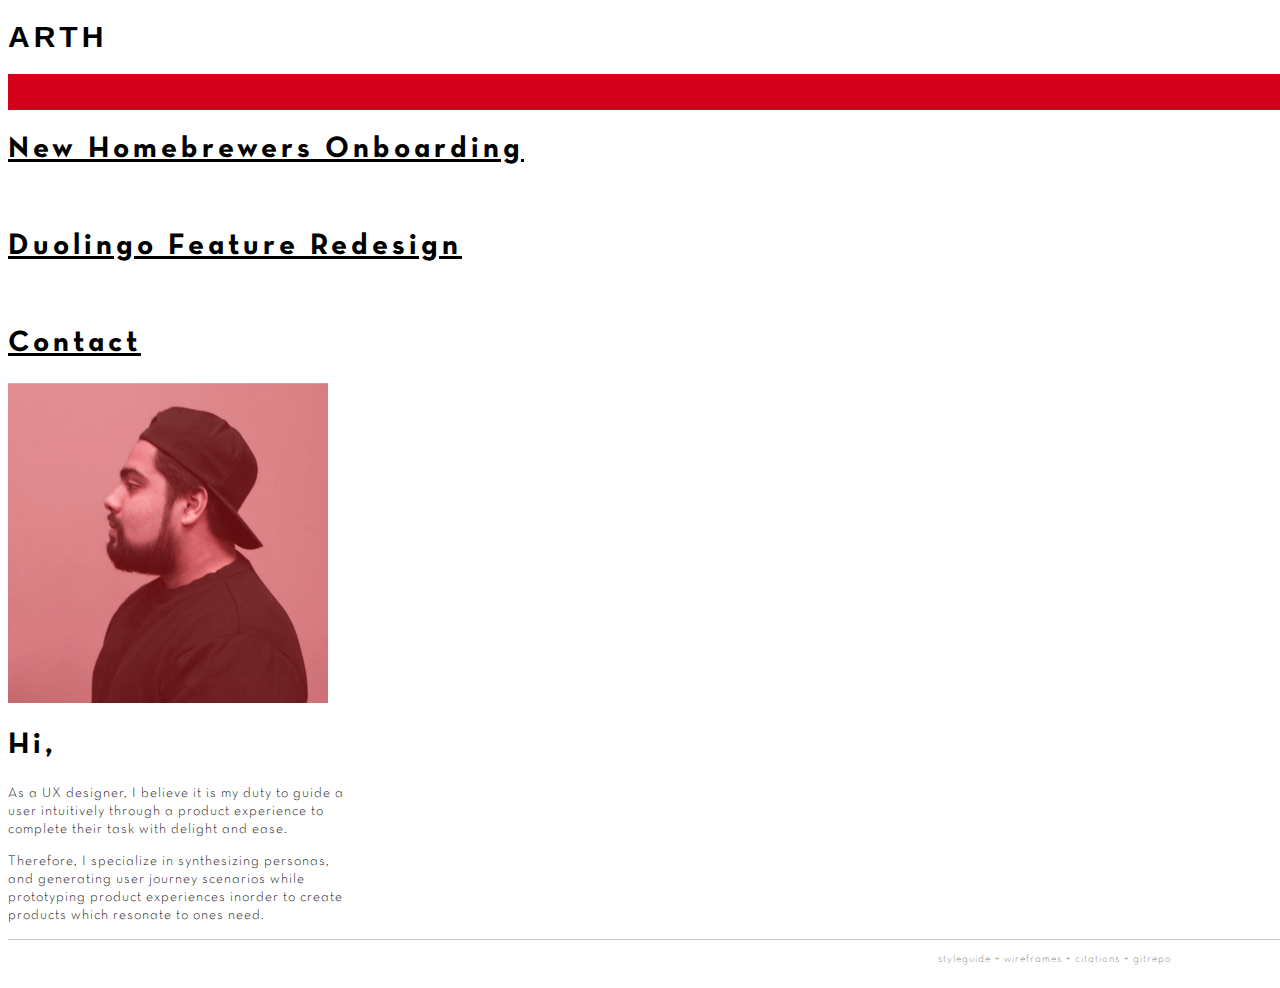
==== index.html @ 65be5500 "FIrst Commit with all files" ====
<!DOCTYPE html>
<html>

  <head>

    <meta charset="utf-8">
    <meta name="viewport" content="width=device-width, height=device-height initial-scale=1">
    <title>Arth Bhattarai - User Journey Designer</title>
    <link href="css/font.css" rel="stylesheet">
    <link href="css/main.css" rel="stylesheet">
    <link href="css/grid.css" rel="stylesheet">

  </head>

  <body>


    <section id="body">
      <div class="container nav-container">

        <h1> ARTH </h1>
        <div style="background-color:#D4001B">
          &nbsp;
        </div>

        <div class="side-bar-content">
            <a>
            <div style="background-color:#D4001B">
              &nbsp;
            </div>

            <div>
              <a href="#" class="btn btn-sm animated-button thar-three"> <h2> New Homebrewers Onboarding </h2> </a>
            </div>
        </div>

        <div class="side-bar-content">
          <div>
            &nbsp;
          </div>

          <div>
            <a href="#" class="btn btn-sm animated-button thar-three"> <h2>Duolingo Feature Redesign</h2></a>
          </div>
        </div>

        <div class="side-bar-content">
            <div>
              &nbsp;
            </div>

            <div>
              <a href="#" class="btn btn-sm animated-button thar-three"><h2>Contact</h2></a>
            </div>
        </div>



      <div class="container content">
          <div class="image">
            <img src="images/artha.png" alt="Arth's Picture">
          </div>
          <h2>Hi,</h2>
          <p>
            As a UX designer, I believe it is my duty
            to guide a user intuitively through a product
            experience to complete their task with delight
            and ease.
          </p>

          <p>
            Therefore, I specialize in synthesizing personas,
            and generating user journey scenarios while prototyping
            product experiences inorder to create products which resonate
            to ones need.
          </p>
      </div>



    <footer>
    <div>
      <p>
      <a href="styleguide">styleguide</a> +
      <a href="styleguide">wireframes</a> +
      <a href="styleguide">citations</a> +
      <a href="styleguide">gitrepo</a>
      </p>
    </div>
    </footer>

  </body>
</html>
---- css/font.css ----
@font-face {
	font-family: 'Neutraface';
	font-weight: normal;
	src: url('Neutraface/NeutraText-DemiItalicAlt.otf');
}

@font-face {
	font-family: 'NeutrafaceLight';
	font-weight: light;
	src: url('Neutraface/NeutraText-LightAlt.otf');
}


@font-face {
	font-family: 'NeutrafaceBold';
	font-weight: bold;
	src: url('Neutraface/NeutraText-BoldAlt.otf');
}
---- css/main.css ----
body {
  width:100%;
}
#body{
  width:100%;
  height:100%;
}
h1{
  font-family: 'Helvetica';
  font-size: 30px;
  letter-spacing: 4px;
}
h2{
  font-family: 'NeutrafaceBold';
  font-size: 30px;
  letter-spacing: 4px;
}
p{
  font-family: 'NeutrafaceLight';
  font-size: 14px;
  letter-spacing: 1px;
  line-height: 18px;
  width:350px;
}
footer{
	border-top: 1px solid rgb(200,200,200);
  vertical-align: baseline;
}

img{
  width: 25%;
}
footer div{
  display: flex;
  justify-content:   flex-end;
}

footer p{
	font-size: 8pt;
	color: grey;

}

footer p a{
	text-decoration: none;
	color:grey;
}
footer p a:hover{
	text-decoration: underline;
	color:grey;
}



a.animated-button.thar-three {
	color: #000;
	cursor: pointer;
	display: block;
	position: relative;

	transition: all 0.4s cubic-bezier(0.42, 0, 0.58, 1);
0s;
}
a.animated-button.thar-three:hover {
	color: #000 !important;
	background-color: transparent;
	text-shadow: nthree;
}
a.animated-button.thar-three:hover:before {
	left: 0%;
	right: auto;
	width: 100%;
}
a.animated-button.thar-three:before {
	display: block;
	position: absolute;
	top: 0px;
	right: 0px;
	height: 100%;
	width: 0px;
	z-index: -1;
	content: '';
	color: #000 !important;
	background: #F7CA18;
	transition: all 0.4s cubic-bezier(0.42, 0, 0.58, 1);
0s;
}
---- css/grid.css ----
@media(max-width: 60em){




}

@media(max-width:45rem){



  footer p a
  {
    display:flex-wrap;
    flex-wrap: center;
    width:25%;
    vertical-align: middle;
    padding-left:20%;

  }

  footer p{

  }



}
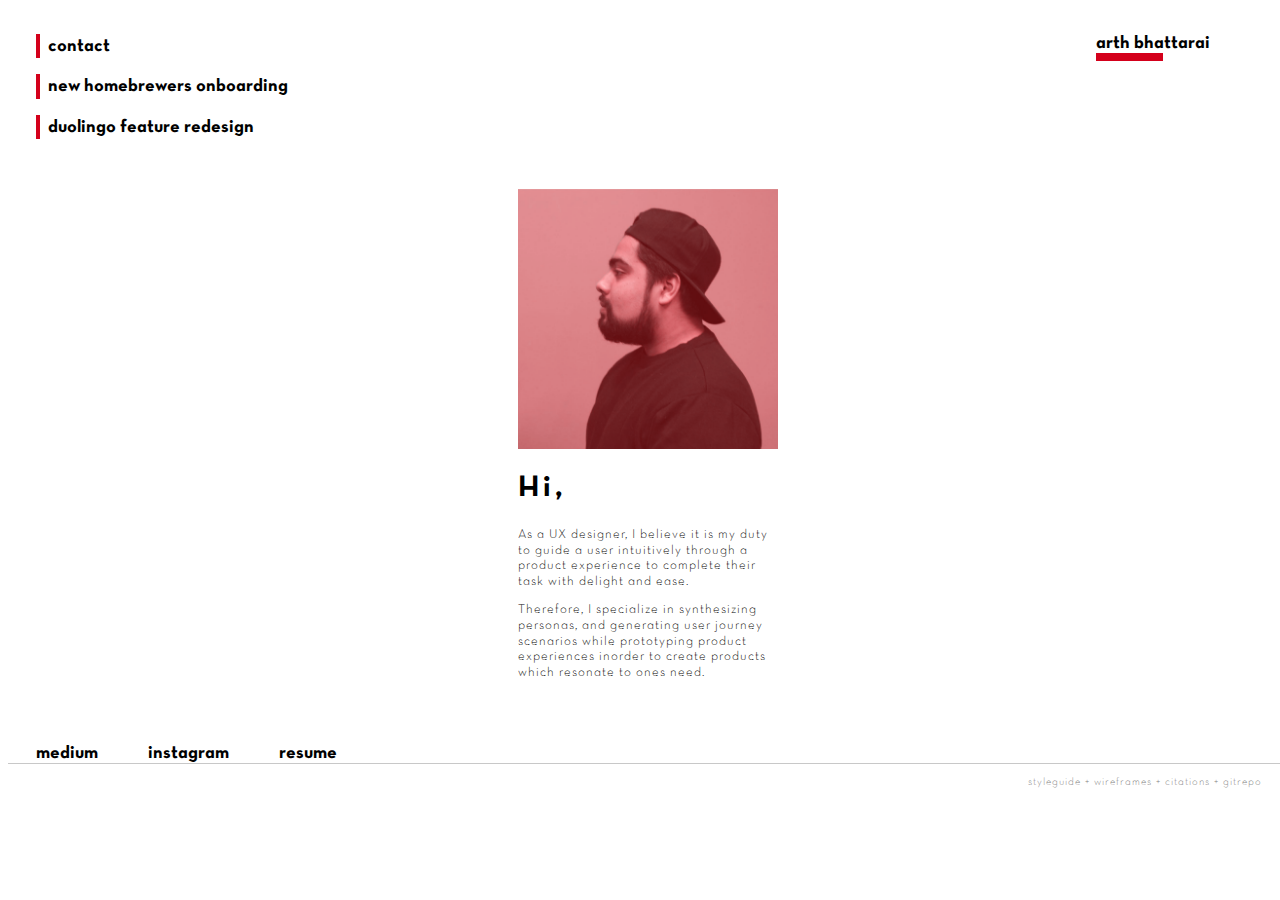
==== commit 8e2f5613: "Edit fixed homepage" ====
--- a/index.html
+++ b/index.html
@@ -16,50 +16,60 @@
 
 
     <section id="body">
+
       <div class="container nav-container">
 
-        <h1> ARTH </h1>
-        <div style="background-color:#D4001B">
-          &nbsp;
-        </div>
 
-        <div class="side-bar-content">
-            <a>
-            <div style="background-color:#D4001B">
+        <div class="nav-col-2">
+
+          <div class="side-bar-content">
+              <div class="red">
+                &nbsp;
+              </div>
+
+              <div class="link">
+                <a href="#" class="btn btn-sm animated-button thar-three"><h1>contact</h1></a>
+              </div>
+          </div>
+
+          <div class="side-bar-content">
+              <div class="red">
+                &nbsp;
+              </div>
+
+              <div class="link">
+                <a href="#" class="btn btn-sm animated-button thar-three"> <h1> new homebrewers onboarding </h1> </a>
+              </div>
+          </div>
+
+          <div class="side-bar-content">
+            <div class="red">
               &nbsp;
             </div>
 
-            <div>
-              <a href="#" class="btn btn-sm animated-button thar-three"> <h2> New Homebrewers Onboarding </h2> </a>
+            <div class="link">
+              <a href="#" class="btn btn-sm animated-button thar-three"> <h1>duolingo feature redesign</h2></a>
             </div>
-        </div>
-
-        <div class="side-bar-content">
-          <div>
-            &nbsp;
+          </div>
           </div>
 
-          <div>
-            <a href="#" class="btn btn-sm animated-button thar-three"> <h2>Duolingo Feature Redesign</h2></a>
+
+        <div class="nav-col-1">
+
+          <h1> arth bhattarai </h1>
+          <div class="red name">
+            &nbsp;
           </div>
         </div>
 
-        <div class="side-bar-content">
-            <div>
-              &nbsp;
-            </div>
-
-            <div>
-              <a href="#" class="btn btn-sm animated-button thar-three"><h2>Contact</h2></a>
-            </div>
-        </div>
+      </div>
 
 
 
       <div class="container content">
-          <div class="image">
-            <img src="images/artha.png" alt="Arth's Picture">
-          </div>
+
+          <img src="images/artha.png" alt="Arth's Picture">
+          <div class="body-content">
           <h2>Hi,</h2>
           <p>
             As a UX designer, I believe it is my duty
@@ -74,9 +84,15 @@
             product experiences inorder to create products which resonate
             to ones need.
           </p>
+        </div>
       </div>
 
 
+    <div class="container bottom">
+      <a href="medium"> <h1> medium </h1> </a>
+      <a href="medium"> <h1> instagram </h1> </a>
+      <a href="medium"> <h1> resume </h1> </a>
+    </div>
 
     <footer>
     <div>
--- a/css/font.css
+++ b/css/font.css
@@ -1,7 +1,7 @@
 @font-face {
 	font-family: 'Neutraface';
 	font-weight: normal;
-	src: url('Neutraface/NeutraText-DemiItalicAlt.otf');
+	src: url('Neutraface/NeutraText-BookAlt.otf');
 }
 
 @font-face {
--- a/css/main.css
+++ b/css/main.css
@@ -1,15 +1,53 @@
 
 body {
   width:100%;
+  display: flex;
+  align-items: center;
 }
 #body{
   width:100%;
   height:100%;
 }
+
+.red{
+  background-color:#D4001B;
+
+}
+
+.nav-col-2{
+  margin-top: 10px;
+}
+
+.nav-col-1{
+  margin-top: 27.047px;
+}
+
+.link a{
+  padding-left: 8.088px;
+  padding-top: 4px;
+  padding-bottom: 2.5px;
+  padding-right:5px;
+}
+
+.content{
+  margin-top: 50px;
+  margin-bottom: 50px;
+}
+.side-bar-content{
+	margin-top: 15.832px;
+  margin-left: 27.7px;
+}
+
+.bottom{
+  margin-left: 27.7px;
+
+}
+
 h1{
-  font-family: 'Helvetica';
-  font-size: 30px;
-  letter-spacing: 4px;
+  font-family: 'NeutrafaceBold';
+  font-size: 18px;
+  letter-spacing: 0px;
+  margin: 0;
 }
 h2{
   font-family: 'NeutrafaceBold';
@@ -18,18 +56,31 @@
 }
 p{
   font-family: 'NeutrafaceLight';
-  font-size: 14px;
+  font-size: 13px;
   letter-spacing: 1px;
-  line-height: 18px;
-  width:350px;
+  line-height: 15.6px;
+  width:260px;
 }
+
+.bottom a{
+  text-decoration: none;
+  color:#000;
+  margin-right: 50px;
+}
+
+.bottom a:hover{
+  color:#8C888A;
+}
+
+
 footer{
 	border-top: 1px solid rgb(200,200,200);
-  vertical-align: baseline;
+
 }
 
 img{
-  width: 25%;
+  width: 260.611px;
+  height:259.983px;
 }
 footer div{
   display: flex;
@@ -58,12 +109,12 @@
 	cursor: pointer;
 	display: block;
 	position: relative;
-
+  text-decoration: none;
 	transition: all 0.4s cubic-bezier(0.42, 0, 0.58, 1);
 0s;
 }
 a.animated-button.thar-three:hover {
-	color: #000 !important;
+	color: #fff !important;
 	background-color: transparent;
 	text-shadow: nthree;
 }
@@ -82,7 +133,7 @@
 	z-index: -1;
 	content: '';
 	color: #000 !important;
-	background: #F7CA18;
+	background: #D4001B;
 	transition: all 0.4s cubic-bezier(0.42, 0, 0.58, 1);
 0s;
 }
--- a/css/grid.css
+++ b/css/grid.css
@@ -1,3 +1,71 @@
+.nav-container{
+	display: flex;
+	flex-direction: row;
+	flex-wrap:1;
+	width: 100%;
+	justify-content: space-between;
+}
+
+.content{
+	display: flex;
+	flex-direction: column;
+	flex-wrap:1;
+	width: 100%;
+	align-items:  center;
+
+}
+.bottom{
+	display: inline-flex;
+	direction: row;
+}
+
+
+.body-image{
+
+	justify-content: center;
+	background-color:#D4001B;
+}
+	.body-content{}
+
+.nav-col-1{
+	display: block;
+	flex-wrap: 1;
+	flex-direction: row;
+	width: 30%;
+}
+
+.red{
+	height:24.586px;
+}
+
+.name{
+	height:7.867px;
+}
+
+
+.nav-col-1{
+	display: block;
+	flex-wrap: 1;
+	flex-direction: row;
+	width: 15%;
+}
+.name{
+	width:35%;
+}
+
+.nav-col-2{
+	display: flex;
+	flex-wrap: 1;
+	flex-direction: column;
+	width: 30%;
+}
+
+.side-bar-content{
+	display:inline-flex;
+}
+
+
+
 @media(max-width: 60em){
 
 
@@ -6,22 +74,35 @@
 }
 
 @media(max-width:45rem){
+	.nav-container{
+		display: flex;
+		flex-direction: column;
+		flex-wrap:1;
+		width: 100%;
+		justify-content: space-between;
+	}
 
+	.nav-col-1{
+		display: block;
+		flex-wrap: 1;
+		flex-direction: row;
+		width: 15%;
+	}
 
+	.nav-col-2{
+		display: flex;
+		flex-wrap: 1;
+		flex-direction: row;
+		width: 100%;
+	}
 
-  footer p a
-  {
-    display:flex-wrap;
-    flex-wrap: center;
-    width:25%;
-    vertical-align: middle;
-    padding-left:20%;
+	.red{
+		height:7.867px;
+	}
 
-  }
-
-  footer p{
-
-  }
+	.name{
+		height:7.867px;
+	}
 
 
 
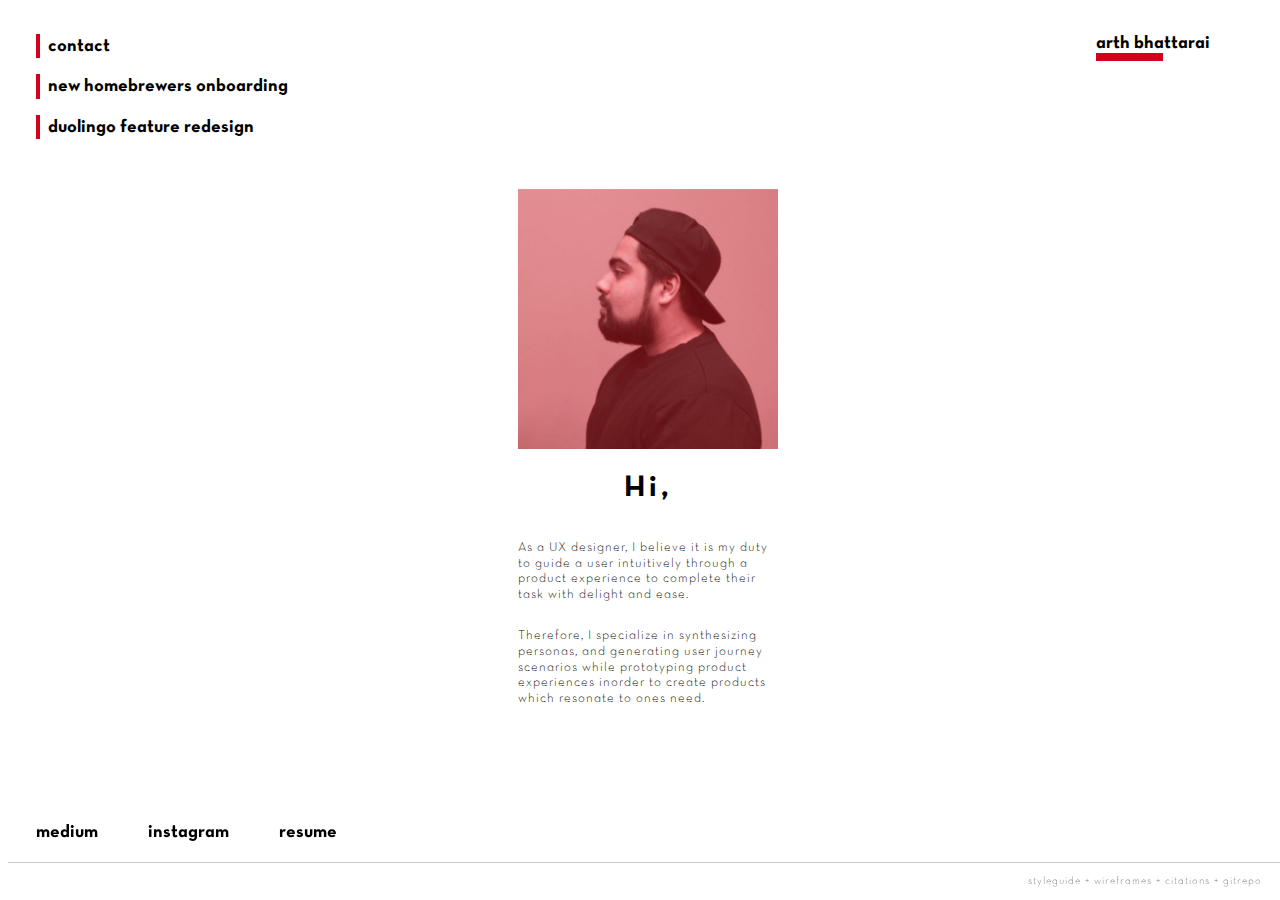
==== commit a3b6e691: "updated the page with content" ====
--- a/index.html
+++ b/index.html
@@ -1,10 +1,10 @@
 <!DOCTYPE html>
-<html>
+<html lang="en">
 
   <head>
 
     <meta charset="utf-8">
-    <meta name="viewport" content="width=device-width, height=device-height initial-scale=1">
+    <meta name="viewport" content="width=device-width, height=device-height, initial-scale=1">
     <title>Arth Bhattarai - User Journey Designer</title>
     <link href="css/font.css" rel="stylesheet">
     <link href="css/main.css" rel="stylesheet">
@@ -15,9 +15,9 @@
   <body>
 
 
-    <section id="body">
 
-      <div class="container nav-container">
+
+      <div class="container nav-container" >
 
 
         <div class="nav-col-2">
@@ -66,10 +66,11 @@
 
 
 
-      <div class="container content">
+      <div class="container-content">
 
-          <img src="images/artha.png" alt="Arth's Picture">
-          <div class="body-content">
+        <div class="body-content" >
+          <img src="images/artha.png" alt="Arth's Picture"></img>
+
           <h2>Hi,</h2>
           <p>
             As a UX designer, I believe it is my duty
@@ -84,18 +85,49 @@
             product experiences inorder to create products which resonate
             to ones need.
           </p>
+
+
+        </div>
+
+        <div class="content-page homebrew" >
+          <h2> Product </h2>
+          <p>
+            Lorem ipsum dolor sit amet, consectetur adipiscing elit.
+            Aliquam quis diam sagittis, elementum risus sit amet, congue elit.
+            Quisque sit amet lobortis lectus, eget commodo elit. Proin in condimentum
+            est, et condimentum urna. Suspendisse sit amet lacus est. Ut eleifend non
+            magna vel porta. Maecenas ullamcorper risus ut vestibulum tempus. Ut tincidunt
+            faucibus nulla, at pretium diam varius sit amet. Phasellus dignissim, dolor at
+            facilisis sodales, enim ipsum faucibus enim, sed venenatis sem metus quis urna.
+            Praesent interdum tincidunt iaculis. Duis at mi purus. In dapibus porta mollis.
+          </p>
+          <h2> Research:<br> User Personas </h2>
+          <h2> Research:<br> User Journey </h2>
+          <h2> Problem </h2>
+          <h2> Proposal </h2>
+        </div>
+
+        <div class="content-page duolingo">
+          <h2> Interface Analysis </h2>
+          <h2> Research:<br> Persona Perspective </h2>
+          <h2> Problem </h2>
+          <h2> Proposed Functionality Update </h2>
+          <h2> Process:<br> User Scenario </h2>
+          <h2> Process:<br> User Flow </h2>
+          <h2> Interactive Prototype </h2>
         </div>
       </div>
 
 
+    <footer>
     <div class="container bottom">
       <a href="medium"> <h1> medium </h1> </a>
       <a href="medium"> <h1> instagram </h1> </a>
       <a href="medium"> <h1> resume </h1> </a>
     </div>
 
-    <footer>
-    <div>
+
+    <div class="container bottomMost">
       <p>
       <a href="styleguide">styleguide</a> +
       <a href="styleguide">wireframes</a> +
@@ -103,7 +135,14 @@
       <a href="styleguide">gitrepo</a>
       </p>
     </div>
+
     </footer>
+
+
+
+
+
+
 
   </body>
 </html>
--- a/css/main.css
+++ b/css/main.css
@@ -1,20 +1,66 @@
 
 body {
   width:100%;
+  height:100%;
   display: flex;
-  align-items: center;
+  flex-direction: column;
+
 }
-#body{
-  width:100%;
-  height:100%;
-}
+
 
 .red{
   background-color:#D4001B;
 
 }
 
+.body-content{
+  display: flex;
+  flex-direction: column;
+  position:absolute;
+  width: 100%;
+
+  align-items: center;
+    background-color: white;
+
+
+  height: 60%;
+  overflow-y: scroll;
+  z-index:30;
+}
+
+.content-page{
+  display: flex;
+  flex-direction: column;
+  position:absolute;
+  width: 100%;
+  background-color: white;
+  padding-left: 25%;
+  color: black;
+}
+
+.container-content{
+  margin-top: 50px;
+  margin-bottom: 50px;
+
+}
+.homebrew{
+  height: 550px;
+  overflow-y: scroll;
+  position: absolute;
+  z-index: 27;
+}
+
+
+
+.duolingo{
+  height: 550px;
+  overflow-y: scroll;
+  position: absolute;
+  z-index: 28;
+  line-height: auto;
+}
 .nav-col-2{
+
   margin-top: 10px;
 }
 
@@ -29,10 +75,10 @@
   padding-right:5px;
 }
 
-.content{
-  margin-top: 50px;
-  margin-bottom: 50px;
-}
+
+
+
+
 .side-bar-content{
 	margin-top: 15.832px;
   margin-left: 27.7px;
@@ -73,14 +119,22 @@
 }
 
 
-footer{
+.bottomMost{
 	border-top: 1px solid rgb(200,200,200);
-
+  margin-top: 20px;
 }
 
-img{
+.body-content img{
   width: 260.611px;
   height:259.983px;
+}
+
+footer{
+  position: fixed;
+  flex-direction: column;
+  width: 100%;
+  align-self: flex-end;
+  bottom:0;
 }
 footer div{
   display: flex;
--- a/css/grid.css
+++ b/css/grid.css
@@ -6,12 +6,11 @@
 	justify-content: space-between;
 }
 
-.content{
-	display: flex;
+.container-content{
+	display: block;
 	flex-direction: column;
-	flex-wrap:1;
 	width: 100%;
-	align-items:  center;
+
 
 }
 .bottom{
@@ -22,10 +21,10 @@
 
 .body-image{
 
-	justify-content: center;
+	align-items: center;
 	background-color:#D4001B;
 }
-	.body-content{}
+
 
 .nav-col-1{
 	display: block;
@@ -66,6 +65,7 @@
 
 
 
+
 @media(max-width: 60em){
 
 
@@ -86,19 +86,43 @@
 		display: block;
 		flex-wrap: 1;
 		flex-direction: row;
-		width: 15%;
+		width: 30%;
 	}
 
 	.nav-col-2{
 		display: flex;
 		flex-wrap: 1;
-		flex-direction: row;
+		flex-direction: column;
 		width: 100%;
+
 	}
 
+
+	.content-page{
+	  display: flex;
+	  flex-direction: column;
+	  position:absolute;
+	  width: 80%;
+		padding-left: 10%;
+		padding-right: 10%;
+		background-color: white;
+	  color: black;
+
+	}
+	.side-bar-content{
+		margin-bottom: 30px;
+	}
 	.red{
-		height:7.867px;
+		height: 24.586px;
 	}
+	.content-page h2{
+		font-size: 18px;
+	}
+
+	.content-page p{
+		font-size: 10px;
+	}
+
 
 	.name{
 		height:7.867px;
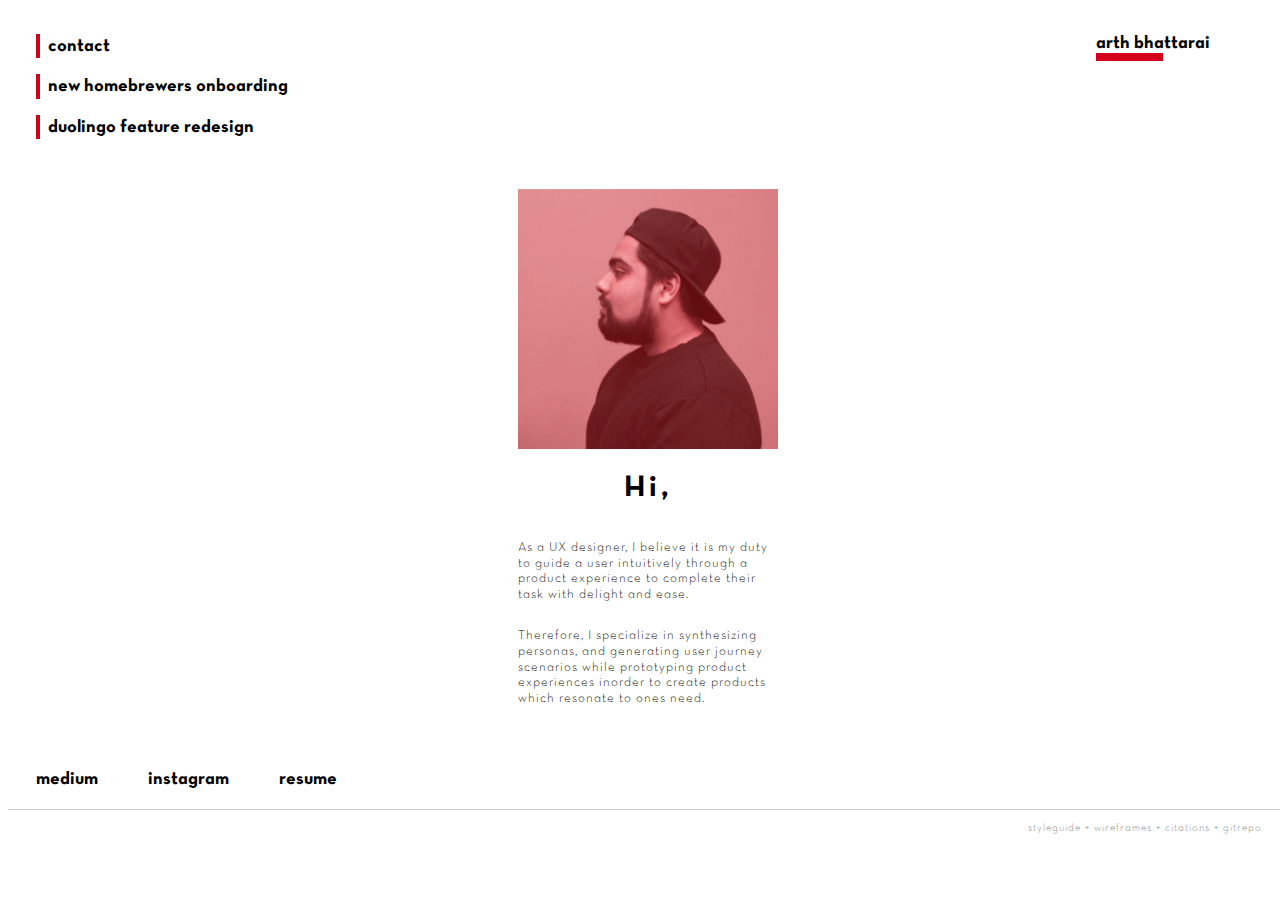
==== commit f5239054: "added files" ====
--- a/index.html
+++ b/index.html
@@ -92,18 +92,25 @@
         <div class="content-page homebrew" >
           <h2> Product </h2>
           <p>
-            Lorem ipsum dolor sit amet, consectetur adipiscing elit.
-            Aliquam quis diam sagittis, elementum risus sit amet, congue elit.
-            Quisque sit amet lobortis lectus, eget commodo elit. Proin in condimentum
-            est, et condimentum urna. Suspendisse sit amet lacus est. Ut eleifend non
-            magna vel porta. Maecenas ullamcorper risus ut vestibulum tempus. Ut tincidunt
-            faucibus nulla, at pretium diam varius sit amet. Phasellus dignissim, dolor at
-            facilisis sodales, enim ipsum faucibus enim, sed venenatis sem metus quis urna.
-            Praesent interdum tincidunt iaculis. Duis at mi purus. In dapibus porta mollis.
+
           </p>
           <h2> Research:<br> User Personas </h2>
+          
           <h2> Research:<br> User Journey </h2>
+
           <h2> Problem </h2>
+              The store and its websites are two points of contact for new customer,
+              but neither is catered towards them. There are some misconceptions that exist
+              among people who don't know much about homebrewing, which usually relates to
+              investing a lot of time, space and money towards the hobby. In reality, it doesn't
+              take up as much space, time or money as the users consider it does. User's are also
+              not confident that they can follow up on the brewing process and it is some tedious
+              highly focused task, which isn't really the case.
+              The lack of visual appeal and organization, and the sense of being overwhelmed we re-affirms
+              a users misconceptions could be why the store gets a fairly minimum engagement from new homebrewing
+              enthusiasts. The ones who do come in, usually know a bit about homebrewing already through their
+              social circle, mitigitaing their misconceptions.
+
           <h2> Proposal </h2>
         </div>
 
--- a/css/main.css
+++ b/css/main.css
@@ -16,26 +16,11 @@
 .body-content{
   display: flex;
   flex-direction: column;
-  position:absolute;
-  width: 100%;
-
   align-items: center;
-    background-color: white;
-
-
-  height: 60%;
-  overflow-y: scroll;
-  z-index:30;
 }
 
 .content-page{
-  display: flex;
-  flex-direction: column;
-  position:absolute;
-  width: 100%;
-  background-color: white;
-  padding-left: 25%;
-  color: black;
+
 }
 
 .container-content{
@@ -44,20 +29,16 @@
 
 }
 .homebrew{
-  height: 550px;
-  overflow-y: scroll;
-  position: absolute;
-  z-index: 27;
+  display: none;
+  visibility:hidden;
 }
 
 
 
 .duolingo{
-  height: 550px;
-  overflow-y: scroll;
-  position: absolute;
-  z-index: 28;
+  display:none;
   line-height: auto;
+  visibility:hidden;
 }
 .nav-col-2{
 
@@ -130,11 +111,7 @@
 }
 
 footer{
-  position: fixed;
-  flex-direction: column;
-  width: 100%;
-  align-self: flex-end;
-  bottom:0;
+
 }
 footer div{
   display: flex;
--- a/css/grid.css
+++ b/css/grid.css
@@ -99,14 +99,7 @@
 
 
 	.content-page{
-	  display: flex;
-	  flex-direction: column;
-	  position:absolute;
-	  width: 80%;
-		padding-left: 10%;
-		padding-right: 10%;
-		background-color: white;
-	  color: black;
+
 
 	}
 	.side-bar-content{
